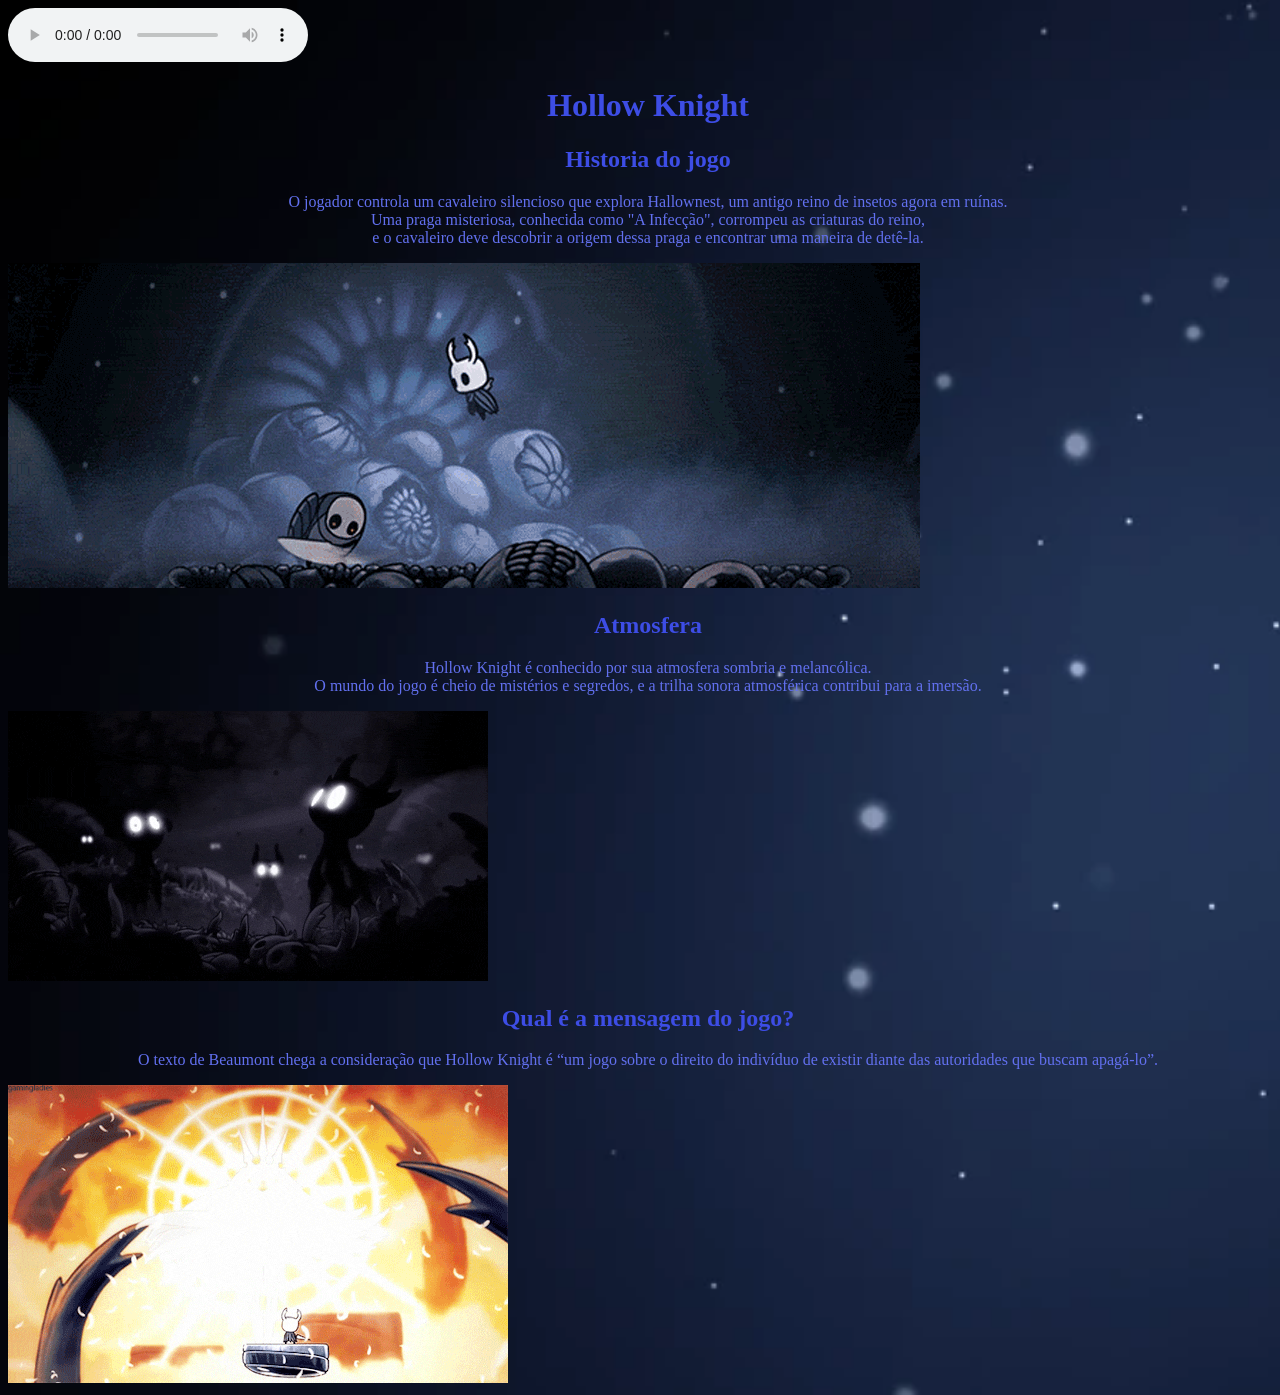
==== index2.html @ 7a1edfcd "Enviando arquivos" ====
<!DOCTYPE html>
<html lang="pt">

<head>
    <meta charset="UTF-8">
    <meta name="viewport" content="width=device-width, initial-scale=1.0">
    <title>Hollow Knight</title>
    <link rel="stylesheet" href="style.css">
</head>

<body>
    <audio controls>
        <source src="mp3/videoplayback.mp3" type="audio/x-mp3">
    </audio>
    <h1>Hollow Knight</h1>
    <h2>Historia do jogo</h2>
    <p>O jogador controla um cavaleiro silencioso que explora Hallownest, um antigo reino de insetos agora em ruínas.<br> Uma praga misteriosa, conhecida como "A Infecção", corrompeu as criaturas do reino,<br> e o cavaleiro deve descobrir a origem dessa praga e encontrar uma maneira de detê-la.</p>
    <img src="img/gameplay.gif">
    <h2>Atmosfera</h2>
    <p>Hollow Knight é conhecido por sua atmosfera sombria e melancólica.<br> O mundo do jogo é cheio de mistérios e segredos, e a trilha sonora atmosférica contribui para a imersão.</p>
    <img src="img/atmosfera.gif">
    <h2>Qual é a mensagem do jogo?</h2>
    <p>O texto de Beaumont chega a consideração que Hollow Knight é “um jogo sobre o direito do indivíduo de existir diante das autoridades que buscam apagá-lo”.</p>
    <img src="img/radiancia.gif">
    </body>
   
</html>
---- style.css ----
body {
     background-image:url("img/Menu_Theme_Classic_Current.jpg");
     background-repeat: no-repeat;
     background-size: cover;
     width: 100%;
     height: 100%;
     align-items: center;
}
h1 {
color: #3d4de5;
text-align: center;
font-family: cursive;
}
h2 {
    color: #3d4de5;
    text-align: center;
    font-family: cursive;
}

p{
    color:#6270ef;
    text-align: center;
    font-family:cursive;
}

img {
    align-items: center;
    image-rendering: auto;
}
.style {
    align-items: center;
}
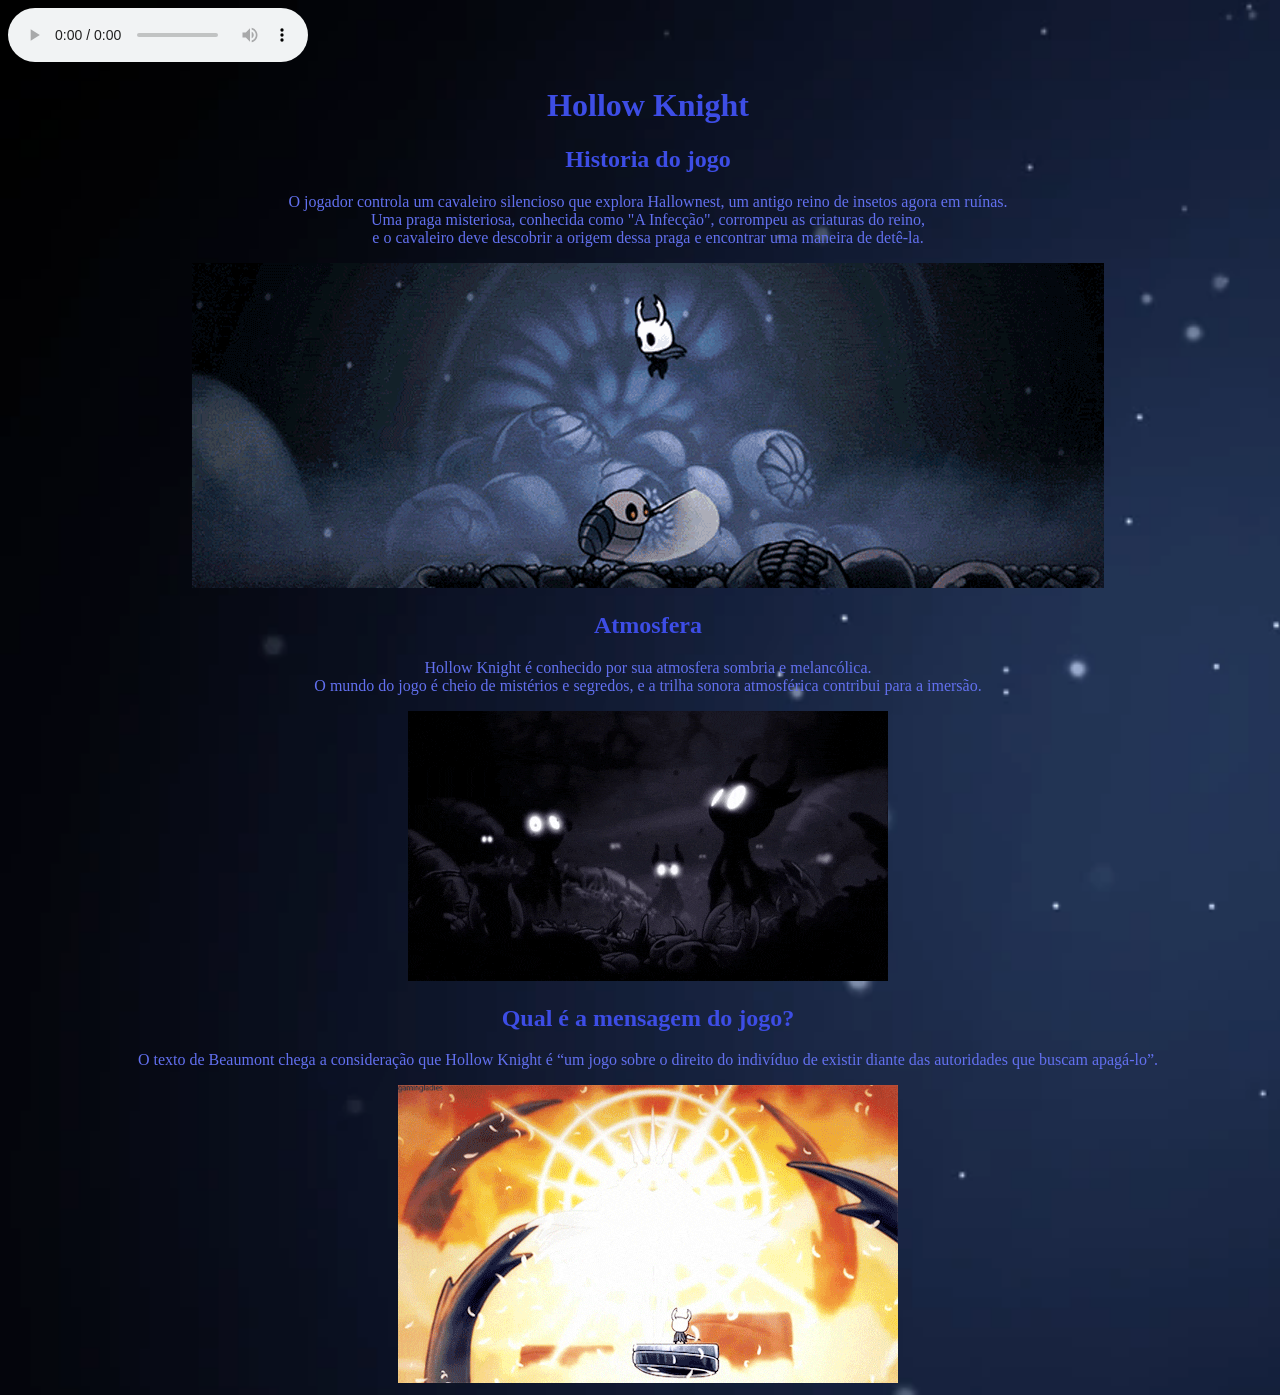
==== commit cca5f8e3: "Centralizei as imagens" ====
--- a/index2.html
+++ b/index2.html
@@ -15,13 +15,13 @@
     <h1>Hollow Knight</h1>
     <h2>Historia do jogo</h2>
     <p>O jogador controla um cavaleiro silencioso que explora Hallownest, um antigo reino de insetos agora em ruínas.<br> Uma praga misteriosa, conhecida como "A Infecção", corrompeu as criaturas do reino,<br> e o cavaleiro deve descobrir a origem dessa praga e encontrar uma maneira de detê-la.</p>
-    <img src="img/gameplay.gif">
+    <center><img src="img/gameplay.gif"></center>
     <h2>Atmosfera</h2>
     <p>Hollow Knight é conhecido por sua atmosfera sombria e melancólica.<br> O mundo do jogo é cheio de mistérios e segredos, e a trilha sonora atmosférica contribui para a imersão.</p>
-    <img src="img/atmosfera.gif">
+    <center><img src="img/atmosfera.gif"></center>
     <h2>Qual é a mensagem do jogo?</h2>
     <p>O texto de Beaumont chega a consideração que Hollow Knight é “um jogo sobre o direito do indivíduo de existir diante das autoridades que buscam apagá-lo”.</p>
-    <img src="img/radiancia.gif">
+    <center><img src="img/radiancia.gif"></center>
     </body>
    
 </html>
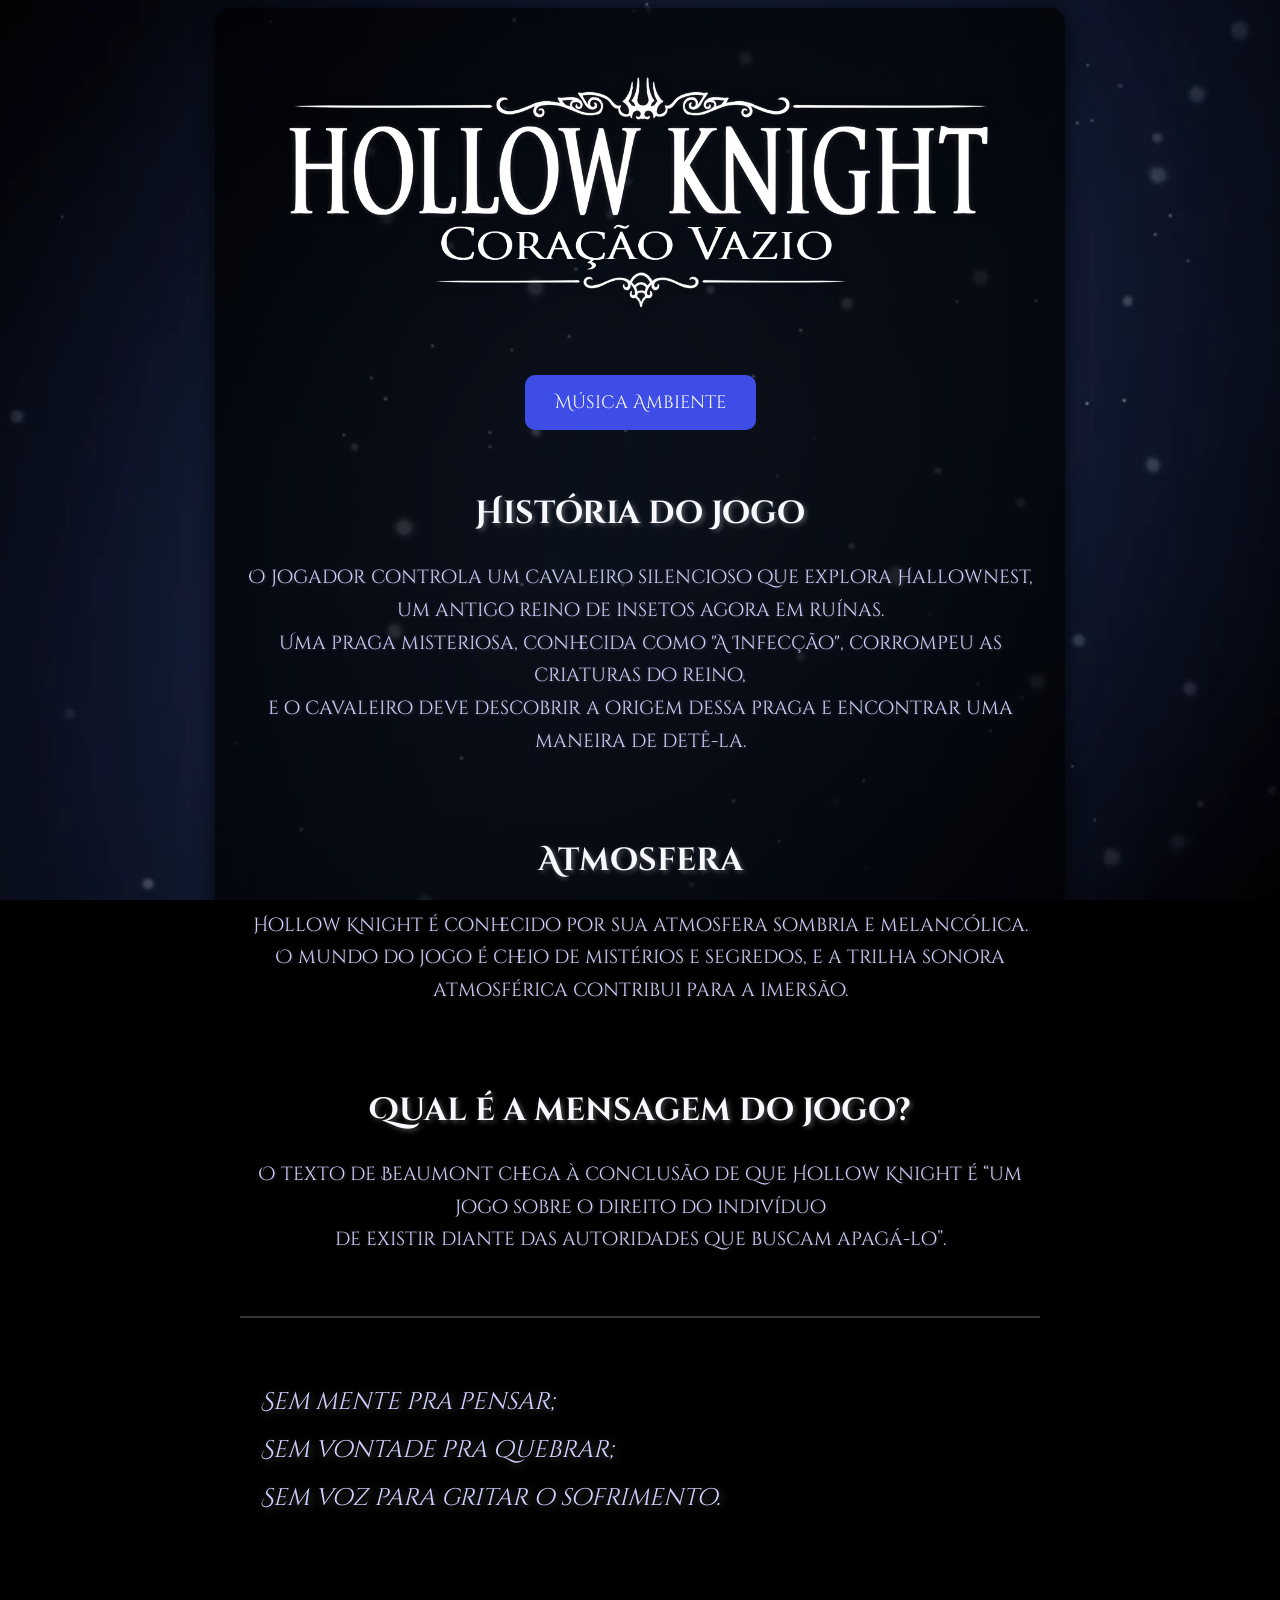
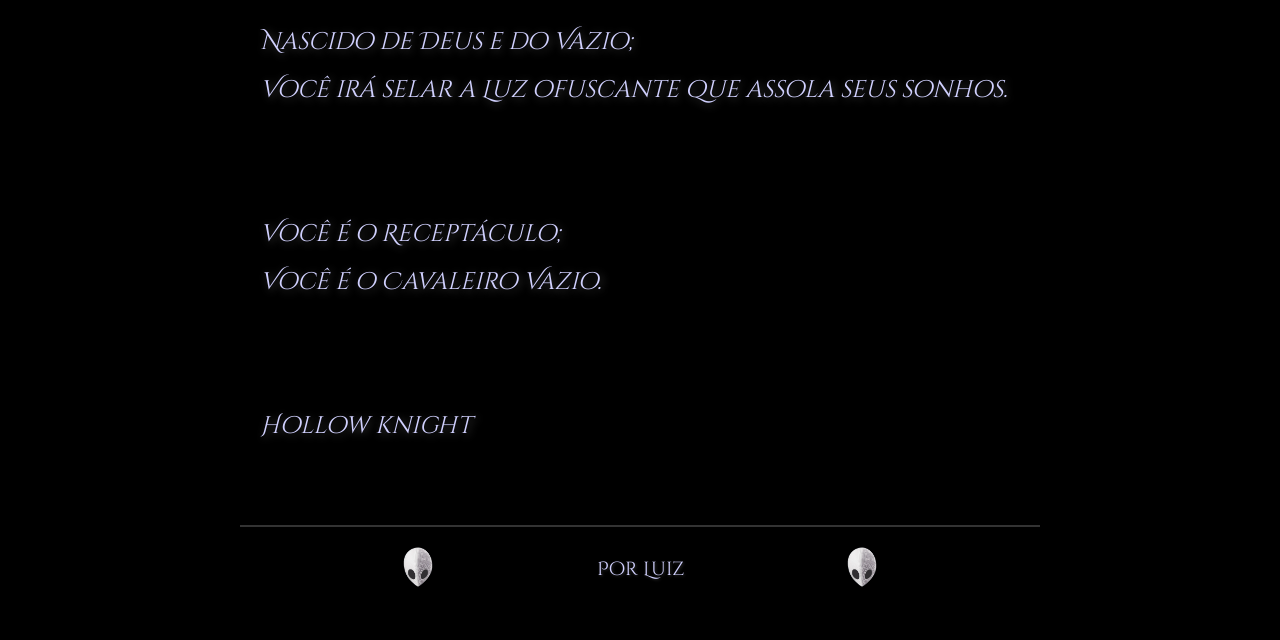
==== commit d66d7d12: "site boladão" ====
--- a/index2.html
+++ b/index2.html
@@ -1,27 +1,87 @@
 <!DOCTYPE html>
-<html lang="pt">
-
+<html lang="pt-BR">
 <head>
     <meta charset="UTF-8">
     <meta name="viewport" content="width=device-width, initial-scale=1.0">
     <title>Hollow Knight</title>
     <link rel="stylesheet" href="style.css">
+    <link rel="icon" href="img/icon.png">
 </head>
+<body>
 
-<body>
-    <audio controls>
-        <source src="mp3/videoplayback.mp3" type="audio/x-mp3">
-    </audio>
-    <h1>Hollow Knight</h1>
-    <h2>Historia do jogo</h2>
-    <p>O jogador controla um cavaleiro silencioso que explora Hallownest, um antigo reino de insetos agora em ruínas.<br> Uma praga misteriosa, conhecida como "A Infecção", corrompeu as criaturas do reino,<br> e o cavaleiro deve descobrir a origem dessa praga e encontrar uma maneira de detê-la.</p>
-    <center><img src="img/gameplay.gif"></center>
-    <h2>Atmosfera</h2>
-    <p>Hollow Knight é conhecido por sua atmosfera sombria e melancólica.<br> O mundo do jogo é cheio de mistérios e segredos, e a trilha sonora atmosférica contribui para a imersão.</p>
-    <center><img src="img/atmosfera.gif"></center>
-    <h2>Qual é a mensagem do jogo?</h2>
-    <p>O texto de Beaumont chega a consideração que Hollow Knight é “um jogo sobre o direito do indivíduo de existir diante das autoridades que buscam apagá-lo”.</p>
-    <center><img src="img/radiancia.gif"></center>
-    </body>
-   
-</html>+    <div class="container">
+        <img src="img/vheart_title_brazilian_portuguese.png" class="title-img">
+
+        <button onclick="toggleMusic()">Música Ambiente</button>
+        <audio id="musica" src="mp3/videoplayback.mp3" loop></audio>
+        <section>
+            <br>
+            <h2>História do Jogo</h2>
+            <p>
+                O jogador controla um cavaleiro silencioso que explora Hallownest, um antigo reino de insetos agora em ruínas. <br>
+                Uma praga misteriosa, conhecida como "A Infecção", corrompeu as criaturas do reino, <br>
+                e o cavaleiro deve descobrir a origem dessa praga e encontrar uma maneira de detê-la.
+            </p>
+            <img src="img/gameplay.gif" class="content-img">
+        </section>
+
+        <section>
+            <br>
+            <h2>Atmosfera</h2>
+            <p>
+                Hollow Knight é conhecido por sua atmosfera sombria e melancólica. <br>
+                O mundo do jogo é cheio de mistérios e segredos, e a trilha sonora atmosférica contribui para a imersão.
+            </p>
+            <img src="img/atmosfera.gif" class="content-img">
+        </section>
+
+        <section>
+            <br>
+            <h2>Qual é a mensagem do jogo?</h2>
+            <p>
+                O texto de Beaumont chega à conclusão de que Hollow Knight é “um jogo sobre o direito do indivíduo <br>
+                de existir diante das autoridades que buscam apagá-lo”.
+            </p>
+            <img src="img/radiancia.gif" class="content-img">
+        </section>
+
+        <section class="final-section">
+            <p class="final-text">
+                Sem mente pra pensar;<br>
+                Sem vontade pra quebrar;<br>
+                Sem voz para gritar o sofrimento.<br>
+                <br><br>
+
+                Nascido de Deus e do Vazio;<br>
+                Você irá selar a Luz ofuscante que assola seus sonhos.<br>
+                <br><br>
+
+                Você é o Receptáculo;<br>
+                Você é o Cavaleiro Vazio.<br>
+                <br><br>
+
+                Hollow knight
+            </p>
+            
+        </section>
+        <section class="real-final">
+            <img src="img/Mask-Shard.png" class="mask"> <p>Por Luiz</p>  <img src="img/Mask-Shard.png" class="mask">
+        </section>
+    </div>
+
+    <script>
+        let audio = document.getElementById("musica");
+        let isPlaying = false;
+
+        function toggleMusic() {
+            if (isPlaying) {
+                audio.pause();
+            } else {
+                audio.play();
+            }
+            isPlaying = !isPlaying;
+        }
+    </script>
+    
+</body>
+</html>
--- a/style.css
+++ b/style.css
@@ -1,32 +1,106 @@
+
+@import url('https://fonts.googleapis.com/css2?family=Cinzel+Decorative:wght@400;700&display=swap');
+
 body {
-     background-image:url("img/Menu_Theme_Classic_Current.jpg");
-     background-repeat: no-repeat;
-     background-size: cover;
-     width: 100%;
-     height: 100%;
-     align-items: center;
-}
-h1 {
-color: #3d4de5;
-text-align: center;
-font-family: cursive;
-}
-h2 {
-    color: #3d4de5;
+    background-image: url("img/Menu_Theme_Classic_Current.png");
+    background-repeat: no-repeat;
+    background-size: cover;
+    background-color: black;
+    background-position: center;
+    display: flex;
+    background-attachment: fixed;
+    justify-content: center;
+    align-items: center;
+    min-height: 100vh;
+    font-family: 'Cinzel Decorative', serif; 
     text-align: center;
-    font-family: cursive;
+    color: #e0e0e0; 
 }
 
-p{
-    color:#6270ef;
-    text-align: center;
-    font-family:cursive;
+.container {
+    background: rgba(0, 0, 0, 0.7); 
+    padding: 25px;
+    border-radius: 15px;
+    width: 100%;
+    max-width: 800px;
+    box-shadow: 0 0 20px rgba(0, 0, 0, 0.7);
+}
+
+h2 {
+    font-size: 2rem;
+    margin-top: 20px;
+    color: #f8f8ff; 
+    text-shadow: 2px 2px 5px rgba(255, 255, 255, 0.3); 
+}
+
+p {
+    color: #d1d1ff;
+    font-size: 1.2rem;
+    line-height: 1.7;
+    margin-bottom: 15px;
+    text-shadow: 1px 1px 3px rgba(255, 255, 255, 0.2);
+}
+
+button {
+    background-color: #3d4de5;
+    color: white;
+    border: none;
+    padding: 15px 30px;
+    font-size: 18px;
+    cursor: pointer;
+    border-radius: 10px;
+    display: block;
+    margin: 20px auto;
+    font-family: 'Cinzel Decorative', serif; 
+}
+
+button:hover {
+    background-color: #080a20;
+    transform: scale(1.05);
 }
 
 img {
-    align-items: center;
-    image-rendering: auto;
+    display: block;
+    margin: 20px auto;
+    max-width: 100%;
+    border-radius: 12px;
 }
-.style {
-    align-items: center;
-}+
+.title-img {
+    width: 100%;
+}
+
+.content-img {
+    width: 0%;
+    max-width: 500px;
+}
+
+.final-text {
+    font-size: 1.5rem; 
+    font-style: italic;
+    text-align: justify;
+    color: #d1d1ff; 
+    text-shadow: 2px 2px 8px rgba(255, 255, 255, 0.3); 
+    margin-top: 40px;
+    line-height: 2; 
+}
+
+.final-section {
+    padding: 20px;
+    border-top: 2px solid rgba(255, 255, 255, 0.2); 
+    margin-top: 40px;
+}
+
+.real-final{
+    border-top: 2px solid rgba(255, 255, 255, 0.2); 
+    display: flex;
+    justify-content: left; 
+    align-items: center; 
+    margin-top: 40px;
+}
+
+
+.mask{
+    width: 30px;
+    height: 40px;
+}
